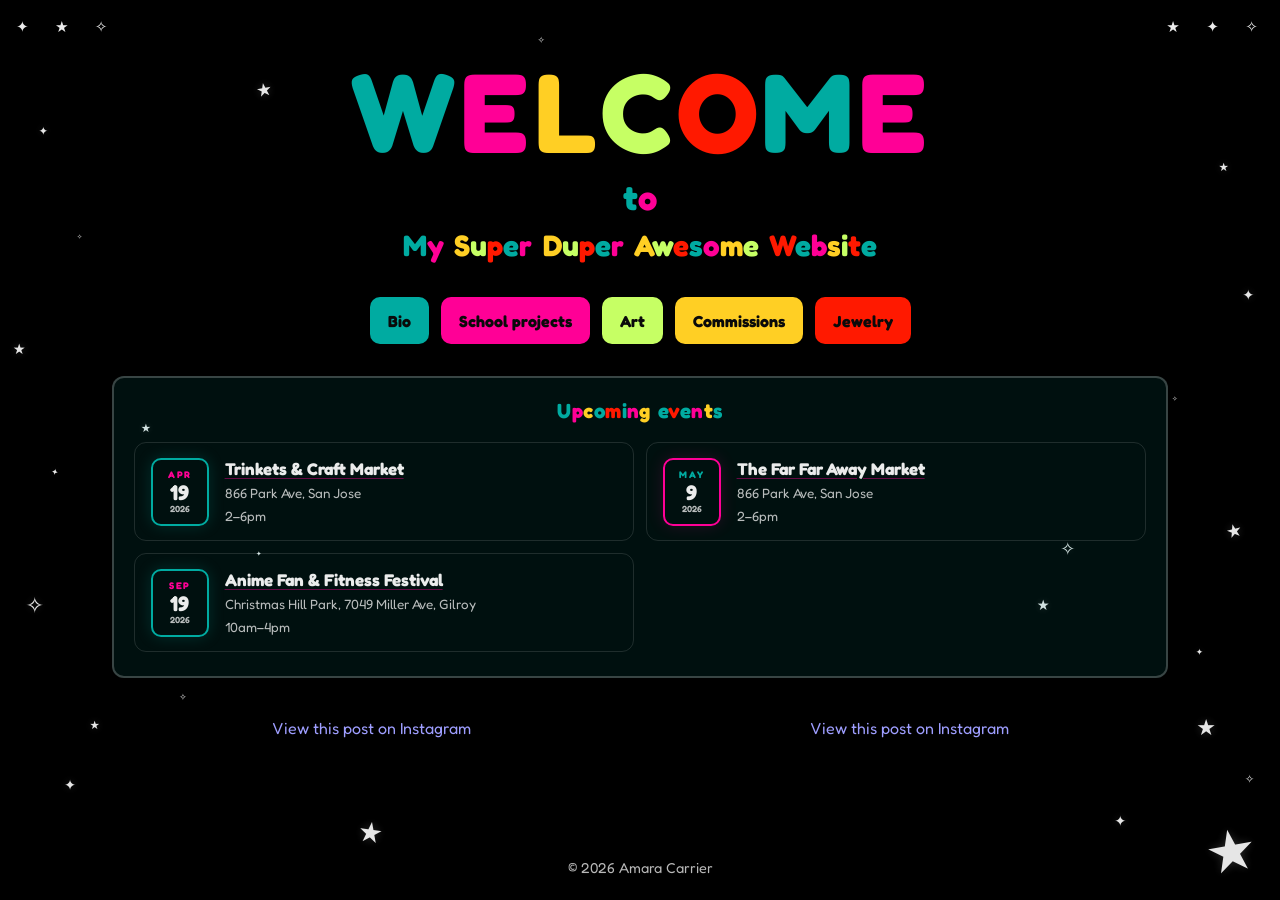
==== index.html @ a266fac0 "beanie" ====
<!doctype html>
<html lang="en">
<head>
  <meta charset="UTF-8" />
  <meta name="viewport" content="width=device-width, initial-scale=1.0" />
  <title>Super Duper Awesome Website</title>
  <link rel="preconnect" href="https://fonts.googleapis.com" />
  <link rel="preconnect" href="https://fonts.gstatic.com" crossorigin />
  <link href="https://fonts.googleapis.com/css2?family=Fredoka:wght@300..700&display=swap" rel="stylesheet" />
  <link rel="stylesheet" href="styles.css" />
</head>
<body class="page-home">
  <div class="stars-sky" aria-hidden="true">
    <span class="star star--sm" style="top: 14%; left: 3%">✦</span>
    <span class="star star--lg" style="top: 9%; left: 20%; transform: rotate(-10deg)">★</span>
    <span class="star star--2xs" style="top: 26%; left: 6%">✧</span>
    <span class="star star--md" style="top: 38%; left: 1%">★</span>
    <span class="star star--xs" style="top: 52%; left: 4%; transform: rotate(15deg)">✦</span>
    <span class="star star--xl" style="top: 66%; left: 2%">✧</span>
    <span class="star star--sm" style="top: 80%; left: 7%">★</span>
    <span class="star star--md" style="bottom: 12%; left: 5%">✦</span>
    <span class="star star--xs" style="bottom: 22%; left: 14%">✧</span>
    <span class="star star--xxl" style="bottom: 6%; left: 28%; transform: rotate(8deg)">★</span>
    <span class="star star--sm" style="top: 18%; right: 4%">★</span>
    <span class="star star--md" style="top: 32%; right: 2%">✦</span>
    <span class="star star--2xs" style="top: 44%; right: 8%">✧</span>
    <span class="star star--lg" style="top: 58%; right: 3%; transform: rotate(-14deg)">★</span>
    <span class="star star--xs" style="top: 72%; right: 6%">✦</span>
    <span class="star star--sm" style="top: 86%; right: 2%">✧</span>
    <span class="star star--xl" style="bottom: 18%; right: 5%">★</span>
    <span class="star star--md" style="bottom: 8%; right: 12%">✦</span>
    <span class="star star--xs" style="top: 4%; left: 42%">✧</span>
    <span class="star star--sm" style="top: 47%; left: 11%">★</span>
    <span class="star star--lg" style="top: 60%; right: 16%">✧</span>
    <span class="star star--2xs" style="bottom: 38%; left: 20%">✦</span>
    <span class="star star--md" style="bottom: 32%; right: 18%">★</span>
  </div>
  <main class="container">
    <div class="hero-block">
      <h1 class="hero-title" aria-label="Welcome to My Super Duper Awesome Website">
        <span class="hero-welcome rainbow-chars">
          <span>W</span><span>e</span><span>l</span><span>c</span><span>o</span><span>m</span><span>e</span>
        </span>
        <span class="hero-to rainbow-chars">
          <span>t</span><span>o</span>
        </span>
        <span class="hero-tagline-rest rainbow-chars">
          <span>M</span><span>y</span><span class="rainbow-chars__gap" aria-hidden="true"> </span><span>S</span><span>u</span><span>p</span><span>e</span><span>r</span><span class="rainbow-chars__gap" aria-hidden="true"> </span><span>D</span><span>u</span><span>p</span><span>e</span><span>r</span><span class="rainbow-chars__gap" aria-hidden="true"> </span><span>A</span><span>w</span><span>e</span><span>s</span><span>o</span><span>m</span><span>e</span><span class="rainbow-chars__gap" aria-hidden="true"> </span><span>W</span><span>e</span><span>b</span><span>s</span><span>i</span><span>t</span><span>e</span>
        </span>
      </h1>
    </div>

    <nav class="btn-row site-nav site-nav--on-events" aria-label="Site sections">
      <a class="btn" href="bio.html">Bio</a>
      <a class="btn" href="school-projects.html">School projects</a>
      <a class="btn" href="art.html">Art</a>
      <a class="btn" href="commissions.html">Commissions</a>
      <a class="btn" href="jewelry.html">Jewelry</a>
    </nav>

    <a
      class="home-cat-link"
      href="look-at-my-cat.html"
      aria-label="Look at my Cat"
      title="Look at my Cat"
    >
      <span class="home-cat-link__star" aria-hidden="true">★</span>
    </a>

    <div class="events-stack">
    <!--
      Events: edit the text inside each <li>, or copy an entire <li class="events-tile__item">…</li>
      block to add a row. Use <time datetime="YYYY-MM-DD"> for the machine-readable date (helps calendars & SEO).
    -->
    <section class="events-tile" aria-labelledby="events-heading">
      <h2 id="events-heading" class="events-tile__heading rainbow-chars" aria-label="Upcoming events">
        <span>U</span><span>p</span><span>c</span><span>o</span><span>m</span><span>i</span><span>n</span><span>g</span><span class="rainbow-chars__gap" aria-hidden="true"> </span><span>e</span><span>v</span><span>e</span><span>n</span><span>t</span><span>s</span>
      </h2>
      <ul class="events-tile__list">
        <li class="events-tile__item">
          <time class="events-tile__when" datetime="2026-04-19">
            <span class="events-tile__month">Apr</span>
            <span class="events-tile__day">19</span>
            <span class="events-tile__year">2026</span>
          </time>
          <div class="events-tile__detail">
            <a
              class="events-tile__event-name events-tile__event-link"
              href="https://www.instagram.com/p/DWj-ktWEsxW/?img_index=1"
              target="_blank"
              rel="noopener noreferrer"
              >Trinkets &amp; Craft Market</a
            >
            <span class="events-tile__meta">866 Park Ave, San Jose</span>
            <span class="events-tile__meta">2–6pm</span>
          </div>
        </li>
        <li class="events-tile__item">
          <time class="events-tile__when" datetime="2026-05-09">
            <span class="events-tile__month">May</span>
            <span class="events-tile__day">9</span>
            <span class="events-tile__year">2026</span>
          </time>
          <div class="events-tile__detail">
            <a
              class="events-tile__event-name events-tile__event-link"
              href="https://www.instagram.com/p/DVeIo_KjKlP/"
              target="_blank"
              rel="noopener noreferrer"
              >The Far Far Away Market</a
            >
            <span class="events-tile__meta">866 Park Ave, San Jose</span>
            <span class="events-tile__meta">2–6pm</span>
          </div>
        </li>
        <li class="events-tile__item">
          <time class="events-tile__when" datetime="2026-09-19">
            <span class="events-tile__month">Sep</span>
            <span class="events-tile__day">19</span>
            <span class="events-tile__year">2026</span>
          </time>
          <div class="events-tile__detail">
            <a
              class="events-tile__event-name events-tile__event-link"
              href="https://www.instagram.com/p/DWPsohwDwjr/?img_index=1"
              target="_blank"
              rel="noopener noreferrer"
              >Anime Fan &amp; Fitness Festival</a
            >
            <span class="events-tile__meta"
              >Christmas Hill Park, 7049 Miller Ave, Gilroy</span
            >
            <span class="events-tile__meta">10am–4pm</span>
          </div>
        </li>
      </ul>
    </section>
    </div>

    <section class="instagram-section" aria-label="Instagram posts">
      <div class="instagram-row">
        <div class="instagram-embed">
          <blockquote
            class="instagram-media"
            data-instgrm-permalink="https://www.instagram.com/p/DRWEivnETKC/?utm_source=ig_embed&amp;utm_campaign=loading"
            data-instgrm-version="14"
            style="
              background: transparent;
              border: 0;
              border-radius: 12px;
              margin: 0 auto;
              max-width: 540px;
              min-width: 260px;
              padding: 0;
              width: 99.375%;
              width: -webkit-calc(100% - 4px);
              width: calc(100% - 4px);
            "
          >
            <a
              href="https://www.instagram.com/p/DRWEivnETKC/?utm_source=ig_embed&amp;utm_campaign=loading"
              target="_blank"
              rel="noopener noreferrer"
              style="
                background: transparent;
                line-height: 0;
                padding: 0;
                text-align: center;
                text-decoration: none;
                width: 100%;
              "
              >View this post on Instagram</a
            >
          </blockquote>
        </div>
        <div class="instagram-embed">
          <blockquote
            class="instagram-media"
            data-instgrm-permalink="https://www.instagram.com/p/DH9IQirxoFz/?utm_source=ig_embed&amp;utm_campaign=loading"
            data-instgrm-version="14"
            style="
              background: transparent;
              border: 0;
              border-radius: 12px;
              margin: 0 auto;
              max-width: 540px;
              min-width: 260px;
              padding: 0;
              width: 99.375%;
              width: -webkit-calc(100% - 4px);
              width: calc(100% - 4px);
            "
          >
            <a
              href="https://www.instagram.com/p/DH9IQirxoFz/?utm_source=ig_embed&amp;utm_campaign=loading"
              target="_blank"
              rel="noopener noreferrer"
              style="
                background: transparent;
                line-height: 0;
                padding: 0;
                text-align: center;
                text-decoration: none;
                width: 100%;
              "
              >View this post on Instagram</a
            >
          </blockquote>
        </div>
      </div>
      <p id="instagram-status" class="instagram-status" role="status" aria-live="polite"></p>
      <div id="instagram-grid" class="instagram-grid"></div>
    </section>
  </main>
  <script async src="https://www.instagram.com/embed.js"></script>
  <script
    src="instagram-feed.js"
    defer
    data-instagram-api="/api/instagram"
    data-instagram-limit="9"
    data-instagram-feed-disabled
  ></script>
  <footer class="site-footer">&copy; 2026 Amara Carrier</footer>
</body>
</html>
---- styles.css ----
/*
  Starri Skai–style palette: black sky, neon lettering, white star accents.
  Link this file + Fredoka font links on every HTML page.
*/
:root {
  color-scheme: dark;
  --bg: #000000;
  --text: rgba(255, 255, 255, 0.92);
  --text-muted: rgba(255, 255, 255, 0.72);
  --star: #ffffff;
  --c-teal: #00aba1;
  --c-lime: #c6ff64;
  --c-pink: #ff0096;
  --c-red: #ff1900;
  --c-yellow: #ffcf24;
  --font-sans: "Fredoka", system-ui, sans-serif;
}

*,
*::before,
*::after {
  box-sizing: border-box;
}

html {
  font-family: var(--font-sans);
}

body {
  margin: 0;
  font-family: inherit;
  background: var(--bg);
  color: var(--text);
  min-height: 100vh;
  position: relative;
}

body.page-home {
  display: flex;
  flex-direction: column;
  align-items: center;
  padding: 1.25rem 1.5rem 1.5rem;
  gap: 1.25rem;
}

body.page-home main.container {
  flex: 1 1 auto;
  display: flex;
  flex-direction: column;
  justify-content: flex-start;
  gap: clamp(1.25rem, 3.5vw, 2rem);
  min-height: 0;
  width: 100%;
  max-width: min(1120px, 100%);
}

body.page-home .hero-block {
  flex: 0 0 auto;
  display: flex;
  flex-direction: column;
  justify-content: center;
  min-height: 0;
}

body.page-inner {
  display: grid;
  place-items: center;
  padding: 1.5rem;
  overflow-x: clip;
}

/* Top-left back link on inner pages (not index) */
.back-nav {
  position: fixed;
  top: max(1rem, env(safe-area-inset-top, 0px));
  left: max(1rem, env(safe-area-inset-left, 0px));
  z-index: 20;
  text-decoration: none;
  font-weight: 700;
  font-size: 0.95rem;
  letter-spacing: 0.02em;
}

.back-nav.btn--ghost {
  padding: 0.5rem 0.82rem;
  border-color: rgba(0, 171, 161, 0.75);
  color: var(--star);
  background: linear-gradient(
    135deg,
    rgba(0, 171, 161, 0.2) 0%,
    rgba(255, 0, 150, 0.16) 55%,
    rgba(255, 207, 36, 0.2) 100%
  );
  box-shadow:
    0 0 0 1px rgba(255, 255, 255, 0.12) inset,
    0 0 22px rgba(0, 171, 161, 0.22);
}

.back-nav.btn--ghost:hover {
  border-color: var(--c-pink);
  color: var(--c-yellow);
  box-shadow:
    0 0 0 1px rgba(255, 255, 255, 0.2) inset,
    0 0 26px rgba(255, 0, 150, 0.24);
}

.back-nav.btn--ghost:focus-visible {
  outline: 2px solid var(--c-yellow);
  outline-offset: 2px;
}

/* Bio: readable width, left-aligned body copy under centered heading */
.bio-about {
  width: 100%;
  max-width: 42rem;
  margin: 0 auto 0.5rem;
  text-align: left;
}

/* Full-bleed banner (breaks out of .bio-about max-width) */
.bio-about__portrait {
  margin: 0 0 1.5rem;
  width: 100vw;
  position: relative;
  left: 50%;
  transform: translateX(-50%);
  text-align: center;
}

.bio-about__portrait img {
  display: block;
  width: 100%;
  height: min(45vh, 520px);
  object-fit: cover;
  object-position: center 25%;
  border: none;
  border-radius: 0;
  box-shadow: none;
}

.bio-about h2 {
  margin: 0 0 1rem;
  font-size: clamp(1.2rem, 2.8vw, 1.45rem);
  font-weight: 700;
  color: var(--c-teal);
  text-align: center;
}

.bio-about p {
  margin-top: 0.85rem;
}

.bio-about p:first-of-type {
  margin-top: 0;
}

/* School projects — base tile; use .project-tile--* for palette tints */
.project-tile {
  width: 100%;
  max-width: 44rem;
  margin: 1.25rem auto 1.5rem;
  padding: 1.25rem 1.15rem 1.4rem;
  border-radius: 12px;
  border: 2px solid rgba(255, 255, 255, 0.22);
  background: rgba(255, 255, 255, 0.04);
  text-align: left;
}

.project-tile--pink {
  background: rgba(255, 0, 150, 0.1);
}

.project-tile--teal {
  background: rgba(0, 171, 161, 0.1);
}

.project-tile--lime {
  background: rgba(198, 255, 100, 0.11);
}

.project-tile--yellow {
  background: rgba(255, 207, 36, 0.12);
}

.project-tile--red {
  background: rgba(255, 25, 0, 0.09);
}

.project-tile__title {
  margin: 0 0 1rem;
  font-size: clamp(1.15rem, 2.8vw, 1.4rem);
  font-weight: 700;
  color: var(--c-pink);
  text-align: center;
}

.project-tile__grid {
  display: grid;
  gap: 1rem;
}

.project-tile__grid--two {
  grid-template-columns: 1fr;
}

@media (min-width: 560px) {
  .project-tile__grid--two {
    grid-template-columns: repeat(2, minmax(0, 1fr));
  }
}

.project-tile__storyboards {
  margin-top: 0.9rem;
  grid-template-columns: 1fr;
}

@media (min-width: 700px) {
  .project-tile__storyboards {
    grid-template-columns: repeat(3, minmax(0, 1fr));
  }
}

/* Same-size frames for side-by-side images (e.g. Dice + Party Glitch) */
.project-tile__grid--matched {
  align-items: stretch;
}

.project-tile__grid--matched .project-tile__figure {
  min-width: 0;
}

.project-tile__grid--matched .project-tile__figure img {
  display: block;
  width: 100%;
  aspect-ratio: 1 / 1;
  height: auto;
  object-fit: cover;
  object-position: center;
}

.project-tile__figure {
  margin: 0;
}

.project-tile__figure img {
  display: block;
  width: 100%;
  height: auto;
  border-radius: 8px;
  vertical-align: middle;
}

.project-tile__figure figcaption {
  margin-top: 0.45rem;
  font-size: 0.88rem;
  color: var(--text-muted);
  text-align: center;
  line-height: 1.35;
}

.project-tile__subtitle {
  margin: 1.25rem 0 0.8rem;
  font-size: clamp(1rem, 2.4vw, 1.2rem);
  font-weight: 700;
  color: var(--c-teal);
  text-align: center;
}

.project-tile__desc {
  margin-top: 0.95rem;
  color: var(--text-muted);
  line-height: 1.6;
}

.project-tile__desc strong {
  color: var(--text);
}

.project-tile__video {
  position: relative;
  width: 100%;
  aspect-ratio: 16 / 9;
  margin: 0 0 1rem;
  border-radius: 8px;
  overflow: hidden;
  background: rgba(0, 0, 0, 0.35);
}

.project-tile__video iframe {
  display: block;
  width: 100%;
  height: 100%;
  border: 0;
}

.project-tile__video video {
  display: block;
  width: 100%;
  height: 100%;
  object-fit: cover;
  border: 0;
}

.project-tile__codepen {
  width: 100%;
  margin: 0 0 0.65rem;
  border-radius: 8px;
  overflow: hidden;
  background: rgba(0, 0, 0, 0.35);
}

.project-tile__codepen iframe {
  display: block;
  width: 100%;
  height: min(70vh, 520px);
  min-height: 400px;
  border: 0;
}

.project-tile__external {
  margin: 0 0 1rem;
  font-size: 0.88rem;
  text-align: center;
  word-break: break-all;
}

.project-tile__external a {
  color: var(--c-teal);
  text-decoration: underline;
  text-underline-offset: 0.15em;
}

.project-tile__external a:hover {
  color: var(--c-pink);
}

.commissions-gallery {
  width: 100%;
  max-width: 44rem;
  margin: 1rem auto 1.5rem;
}

.commissions-image-tile {
  margin: 0 0 1rem;
}

.commissions-gallery .project-tile__figure {
  margin: 0;
}

.commissions-gallery .project-tile__figure img {
  display: block;
  width: 100%;
  height: auto;
  object-fit: contain;
  object-position: center;
}

.commissions-gallery .project-tile__figure > a {
  display: block;
}

@media (min-width: 900px) {
  .commissions-gallery .project-tile__figure img {
    max-height: 78vh;
    margin-inline: auto;
    width: auto;
    max-width: 100%;
  }
}

.commissions-image-tile:last-of-type {
  margin-bottom: 0;
}

.art-gallery {
  width: 100%;
  max-width: min(1240px, 100%);
  margin: 1rem auto 1.5rem;
}

.art-gallery .project-tile__title {
  margin-bottom: 1rem;
}

.art-gallery__grid {
  column-count: 1;
  column-gap: 0.9rem;
}

@media (min-width: 760px) {
  .art-gallery__grid {
    column-count: 2;
  }
}

@media (min-width: 1120px) {
  .art-gallery__grid {
    column-count: 3;
  }
}

.art-gallery__item {
  break-inside: avoid;
  margin: 0 0 0.9rem;
}

.art-gallery__item img {
  display: block;
  width: 100%;
  height: auto;
  object-fit: contain;
  border-radius: 8px;
}

.art-gallery__item > a {
  display: block;
}

.page-image-viewer .container.image-viewer {
  width: 100%;
  max-width: min(1400px, 100%);
  padding-top: 4.25rem;
}

.image-viewer {
  display: flex;
  flex-direction: column;
  align-items: center;
  gap: 0.75rem;
}

.image-viewer #viewer-image {
  display: block;
  max-width: 100%;
  max-height: min(85vh, 1200px);
  width: auto;
  height: auto;
  object-fit: contain;
  border-radius: 8px;
}

.image-viewer__helper {
  margin: 0;
  font-size: 0.86rem;
  color: var(--text-muted);
}

.image-viewer__helper a {
  color: var(--c-teal);
}

/* Home: section nav (equal vertical gap from hero + events via main.container gap) */
.site-nav.btn-row {
  justify-content: center;
  width: 100%;
  max-width: min(1120px, 100%);
  margin-top: 0;
  margin-bottom: 0;
  flex-shrink: 0;
  z-index: 1;
}

.events-stack {
  position: relative;
  width: 100%;
  margin-top: 0;
  display: flex;
  flex-direction: column;
  align-items: stretch;
}

.site-nav.site-nav--on-events {
  position: relative;
  z-index: 1;
  align-self: center;
  width: 100%;
  max-width: 100%;
  margin-bottom: 0;
  flex-wrap: wrap;
}

body.page-home .instagram-section {
  margin-top: 0;
}

.events-stack .events-tile {
  margin-top: 0;
  position: relative;
  z-index: 1;
  padding-top: 1.35rem;
}

body::before,
body::after {
  position: fixed;
  top: 1rem;
  color: var(--star);
  font-size: clamp(0.75rem, 2vw, 0.95rem);
  letter-spacing: 0.4em;
  line-height: 1.5;
  opacity: 0.92;
  pointer-events: none;
  z-index: 0;
  white-space: pre;
}

body::before {
  content: "✦  ★  ✧";
  left: 1rem;
  text-align: left;
}

body::after {
  content: "★  ✦  ✧";
  right: 1rem;
  text-align: right;
}

/* Extra white stars (✦ ★ ✧) — same glyphs as corners, varied sizes / placement */
.stars-sky {
  position: fixed;
  inset: 0;
  pointer-events: none;
  z-index: 0;
  overflow: hidden;
}

.stars-sky .star {
  position: absolute;
  color: var(--star);
  line-height: 1;
  user-select: none;
  font-family: var(--font-sans);
  letter-spacing: 0;
  opacity: 0.9;
  text-shadow: 0 0 10px rgba(255, 255, 255, 0.2);
}

.star--2xs {
  font-size: 0.42rem;
  opacity: 0.7;
}
.star--xs {
  font-size: 0.55rem;
  opacity: 0.78;
}
.star--sm {
  font-size: 0.72rem;
  opacity: 0.85;
}
.star--md {
  font-size: 0.9rem;
  opacity: 0.9;
}
.star--lg {
  font-size: 1.12rem;
  opacity: 0.92;
}
.star--xl {
  font-size: 1.38rem;
  opacity: 0.88;
}
.star--xxl {
  font-size: 1.75rem;
  opacity: 0.82;
}

@keyframes star-twinkle {
  0%,
  100% {
    filter: brightness(1.08);
    opacity: 1;
  }
  35% {
    filter: brightness(0.22);
    opacity: 0.35;
  }
  52% {
    filter: brightness(1.45);
    opacity: 1;
  }
  68% {
    filter: brightness(0.5);
    opacity: 0.55;
  }
}

/* About half the field twinkles; durations/delays desync the pattern */
.stars-sky .star:nth-child(2n) {
  animation: star-twinkle 2.65s ease-in-out infinite;
}

.stars-sky .star:nth-child(4n) {
  animation-duration: 3.45s;
  animation-delay: -1.1s;
}

.stars-sky .star:nth-child(6n + 2) {
  animation-duration: 2.05s;
  animation-delay: -0.55s;
}

.stars-sky .star:nth-child(10n + 6) {
  animation-duration: 3.85s;
  animation-delay: -1.75s;
}

@media (prefers-reduced-motion: reduce) {
  .stars-sky .star {
    animation: none !important;
  }

  .events-tile__item:hover {
    transform: none;
  }
}

button,
input,
textarea,
select {
  font-family: inherit;
}

.container {
  position: relative;
  z-index: 1;
  width: min(800px, 100%);
  padding: 2rem;
  text-align: center;
}

/* Per-letter neon cycle (gaps use .rainbow-chars__gap and are skipped so each word starts on teal) */
.rainbow-chars {
  margin-top: 0;
  font-size: clamp(1.6rem, 3vw, 2.4rem);
  font-weight: 700;
  line-height: 1.2;
}

.rainbow-chars > span:nth-child(5n + 1 of :not(.rainbow-chars__gap)) {
  color: var(--c-teal);
}
.rainbow-chars > span:nth-child(5n + 2 of :not(.rainbow-chars__gap)) {
  color: var(--c-pink);
}
.rainbow-chars > span:nth-child(5n + 3 of :not(.rainbow-chars__gap)) {
  color: var(--c-yellow);
}
.rainbow-chars > span:nth-child(5n + 4 of :not(.rainbow-chars__gap)) {
  color: var(--c-lime);
}
.rainbow-chars > span:nth-child(5n + 5 of :not(.rainbow-chars__gap)) {
  color: var(--c-red);
}

.rainbow-chars span.rainbow-chars__gap {
  color: transparent;
  display: inline-block;
  width: 0.35em;
}

/* Home hero: large “Welcome”, tagline underneath */
.hero-title {
  margin: 0;
}

.hero-title .hero-welcome {
  display: block;
  font-size: clamp(3.25rem, 14vw, 7rem);
  line-height: 1.05;
  letter-spacing: 0.04em;
  text-transform: uppercase;
}

.hero-title .hero-to {
  display: block;
  margin-top: 0.35rem;
  font-size: clamp(1.35rem, 3.8vw, 2.15rem);
  line-height: 1.3;
}

.hero-title .hero-tagline-rest {
  display: block;
  margin-top: 0.35rem;
  font-size: clamp(1.05rem, 2.75vw, 1.85rem);
  line-height: 1.35;
}

p {
  line-height: 1.65;
  margin: 0.75rem 0 0;
  color: var(--text-muted);
}

.btn {
  margin-top: 1.25rem;
  display: inline-block;
  text-decoration: none;
  color: #0a0a0a;
  padding: 0.7rem 1rem;
  border-radius: 10px;
  font-weight: 700;
  border: 2px solid transparent;
  transition: transform 0.12s ease, box-shadow 0.12s ease, filter 0.12s ease;
}

.btn:focus-visible {
  outline: 2px solid var(--c-yellow);
  outline-offset: 3px;
}

.btn:hover {
  transform: translateY(-1px);
  filter: brightness(1.06);
  box-shadow: 0 6px 20px rgba(0, 0, 0, 0.35);
}

.btn-row .btn:nth-child(1) {
  background: var(--c-teal);
}
.btn-row .btn:nth-child(2) {
  background: var(--c-pink);
}
.btn-row .btn:nth-child(3) {
  background: var(--c-lime);
}
.btn-row .btn:nth-child(4) {
  background: var(--c-yellow);
}
.btn-row .btn:nth-child(5) {
  background: var(--c-red);
}

.btn--ghost {
  background: transparent;
  color: var(--star);
  border-color: rgba(255, 255, 255, 0.55);
}

.btn--ghost:hover {
  border-color: var(--c-yellow);
  color: var(--c-yellow);
  box-shadow: 0 0 24px rgba(255, 207, 36, 0.2);
}

.btn-row {
  display: flex;
  flex-wrap: wrap;
  gap: 0.75rem;
  margin-top: 1.25rem;
}

.btn-row .btn {
  margin-top: 0;
}

footer {
  margin-top: 1.5rem;
  font-size: 0.9rem;
  color: var(--text-muted);
}

.site-footer {
  flex-shrink: 0;
  margin-top: auto;
  width: 100%;
  max-width: min(800px, 100%);
  padding-top: 1rem;
  text-align: center;
  font-size: 0.9rem;
  color: var(--text-muted);
  z-index: 1;
}

body.page-home .site-footer {
  max-width: min(1120px, 100%);
}

/* Instagram tiles (feed from /api/instagram when deployed) */
.instagram-section {
  flex-shrink: 0;
  width: 100%;
  margin-top: 1.75rem;
  padding-top: 0.5rem;
}

/* Instagram embeds: column on small screens, two columns on wide screens */
.instagram-row {
  display: grid;
  grid-template-columns: 1fr;
  gap: 1.25rem;
  width: 100%;
  margin-bottom: 0.75rem;
  align-items: start;
  justify-items: center;
}

@media (min-width: 880px) {
  .instagram-row {
    grid-template-columns: repeat(2, minmax(0, 1fr));
    justify-items: stretch;
  }
}

.instagram-embed {
  display: flex;
  justify-content: center;
  width: 100%;
  max-width: 540px;
}

/* No white card behind embed placeholders (Instagram script may set inline bg) */
.instagram-embed blockquote.instagram-media,
.instagram-embed blockquote.instagram-media > a {
  background: transparent !important;
}

.instagram-embed iframe,
.instagram-embed iframe.instagram-media {
  background: transparent !important;
}

@media (min-width: 880px) {
  .instagram-embed {
    max-width: none;
  }
}

.instagram-status {
  margin: 0 0 0.75rem;
  font-size: 0.9rem;
  color: var(--text-muted);
  min-height: 1.35em;
}

.instagram-status:empty {
  display: none;
}

.instagram-grid {
  display: grid;
  grid-template-columns: repeat(auto-fill, minmax(140px, 1fr));
  gap: 0.65rem;
  width: 100%;
}

/* Events tile — subtle --c-teal wash; border + neon accents; text uses --text on dark bg */
.events-tile {
  flex-shrink: 0;
  width: 100%;
  max-width: 100%;
  margin: 2rem auto 0;
  padding: 1.35rem 1.25rem 1.5rem;
  border-radius: 12px;
  border: 2px solid rgba(255, 255, 255, 0.22);
  background: rgba(0, 171, 161, 0.09);
  box-shadow: none;
  text-align: left;
}

.events-tile__heading.rainbow-chars {
  margin: 0 0 1.15rem;
  font-size: clamp(1.05rem, 2.5vw, 1.28rem);
  font-weight: 700;
  letter-spacing: 0.02em;
  text-align: center;
  line-height: 1.2;
}

/* Lime is low-contrast on white; use cyan for that cycle step (still in palette) */
.events-tile__heading.rainbow-chars > span:nth-child(5n + 4 of :not(.rainbow-chars__gap)) {
  color: var(--c-teal);
}

.events-tile__list {
  margin: 0;
  padding: 0;
  list-style: none;
  display: grid;
  grid-template-columns: 1fr;
  gap: 0.75rem;
}

@media (min-width: 700px) {
  .events-tile__list {
    grid-template-columns: repeat(2, minmax(0, 1fr));
  }
}

.events-tile__item {
  display: flex;
  align-items: stretch;
  gap: 1rem;
  padding: 0.9rem 1rem;
  border-radius: 12px;
  border: 1px solid rgba(255, 255, 255, 0.12);
  background: transparent;
  transition: border-color 0.15s ease, box-shadow 0.15s ease, transform 0.12s ease;
}

.events-tile__item:hover {
  border-color: rgba(255, 0, 150, 0.45);
  box-shadow: 0 4px 18px rgba(255, 0, 150, 0.12);
  transform: translateY(-1px);
}

.events-tile__when {
  flex-shrink: 0;
  display: flex;
  flex-direction: column;
  align-items: center;
  justify-content: center;
  min-width: 3.6rem;
  padding: 0.4rem 0.5rem;
  border-radius: 10px;
  line-height: 1.1;
  background: transparent;
}

.events-tile__item:nth-child(odd) .events-tile__when {
  border: 2px solid var(--c-teal);
  box-shadow: 0 0 16px rgba(0, 171, 161, 0.2);
}

.events-tile__item:nth-child(even) .events-tile__when {
  border: 2px solid var(--c-pink);
  box-shadow: 0 0 16px rgba(255, 0, 150, 0.15);
}

.events-tile__month {
  font-size: 0.6rem;
  font-weight: 700;
  text-transform: uppercase;
  letter-spacing: 0.14em;
  color: var(--c-pink);
}

.events-tile__item:nth-child(even) .events-tile__month {
  color: var(--c-teal);
}

.events-tile__day {
  font-size: 1.32rem;
  font-weight: 700;
  color: var(--text);
}

.events-tile__year {
  font-size: 0.56rem;
  font-weight: 600;
  color: var(--text-muted);
}

.events-tile__detail {
  display: flex;
  flex-direction: column;
  justify-content: center;
  gap: 0.3rem;
  min-width: 0;
}

.events-tile__event-name {
  font-size: clamp(0.95rem, 2.2vw, 1.06rem);
  font-weight: 700;
  color: var(--text);
}

a.events-tile__event-link {
  color: var(--text);
  text-decoration: underline;
  text-decoration-color: rgba(255, 0, 150, 0.4);
  text-underline-offset: 0.18em;
  transition: color 0.15s ease, text-decoration-color 0.15s ease;
}

a.events-tile__event-link:hover {
  color: var(--c-pink);
  text-decoration-color: var(--c-pink);
}

a.events-tile__event-link:focus-visible {
  outline: 2px solid var(--c-teal);
  outline-offset: 3px;
  border-radius: 4px;
}

.events-tile__meta {
  font-size: 0.84rem;
  color: var(--text-muted);
  line-height: 1.4;
}

.instagram-tile {
  position: relative;
  aspect-ratio: 1;
  border-radius: 12px;
  overflow: hidden;
  background: transparent;
  border: 1px solid rgba(255, 255, 255, 0.12);
  box-shadow: none;
  transition: transform 0.15s ease, border-color 0.15s ease, box-shadow 0.15s ease;
}

.instagram-tile:hover,
.instagram-tile:focus-within {
  transform: translateY(-2px);
  border-color: var(--c-pink);
  box-shadow: 0 0 20px rgba(255, 0, 150, 0.18);
}

.instagram-tile:focus-visible {
  outline: 2px solid var(--c-yellow);
  outline-offset: 2px;
}

.instagram-tile img {
  width: 100%;
  height: 100%;
  object-fit: cover;
  display: block;
  vertical-align: middle;
}

.instagram-tile__link {
  display: block;
  width: 100%;
  height: 100%;
  text-decoration: none;
  color: inherit;
}

.instagram-tile__badge {
  position: absolute;
  bottom: 0.35rem;
  right: 0.35rem;
  font-size: 0.65rem;
  font-weight: 700;
  text-transform: uppercase;
  letter-spacing: 0.06em;
  padding: 0.2rem 0.4rem;
  border-radius: 6px;
  background: rgba(0, 0, 0, 0.65);
  color: var(--c-yellow);
}

/* Home: large sky-style star → look-at-my-cat.html (matches .stars-sky .star) */
.home-cat-link {
  position: fixed;
  bottom: max(1rem, env(safe-area-inset-bottom, 0px));
  right: max(1rem, env(safe-area-inset-right, 0px));
  z-index: 18;
  display: block;
  padding: 0.25rem 0.45rem;
  line-height: 1;
  text-decoration: none;
  border-radius: 14px;
  pointer-events: auto;
  transition:
    transform 0.2s ease,
    filter 0.2s ease;
}

.home-cat-link__star {
  display: block;
  font-family: var(--font-sans);
  color: var(--star);
  line-height: 1;
  user-select: none;
  letter-spacing: 0;
  opacity: 0.9;
  text-shadow: 0 0 10px rgba(255, 255, 255, 0.2);
  font-size: clamp(2.35rem, 8vw, 3.6rem);
  transform: rotate(-10deg);
  animation: star-twinkle 3.1s ease-in-out infinite;
  animation-delay: -0.85s;
}

.home-cat-link:hover .home-cat-link__star,
.home-cat-link:focus-visible .home-cat-link__star {
  filter: brightness(1.35);
  text-shadow:
    0 0 10px rgba(255, 255, 255, 0.35),
    0 0 22px rgba(255, 255, 255, 0.25);
}

.home-cat-link:hover {
  transform: scale(1.06);
}

.home-cat-link:focus-visible {
  outline: 2px solid var(--c-yellow);
  outline-offset: 3px;
}

@media (prefers-reduced-motion: reduce) {
  .home-cat-link__star {
    animation: none;
  }

  .home-cat-link:hover {
    transform: none;
  }
}

/* Look at my Cat page */
.cat-page {
  width: 100%;
  max-width: 36rem;
  margin: 0 auto 1rem;
  text-align: center;
}

.cat-page__intro {
  text-align: left;
  margin-bottom: 1.25rem;
}

.cat-gallery {
  width: 100%;
  max-width: min(1120px, 100%);
  margin: 0 auto 1rem;
}

.cat-gallery__hero {
  margin: 0 0 1.1rem;
}

.cat-gallery__hero > a {
  display: block;
}

.cat-gallery__hero-img {
  display: block;
  width: 100%;
  max-width: 100%;
  height: auto;
  object-fit: contain;
  border-radius: 8px;
}
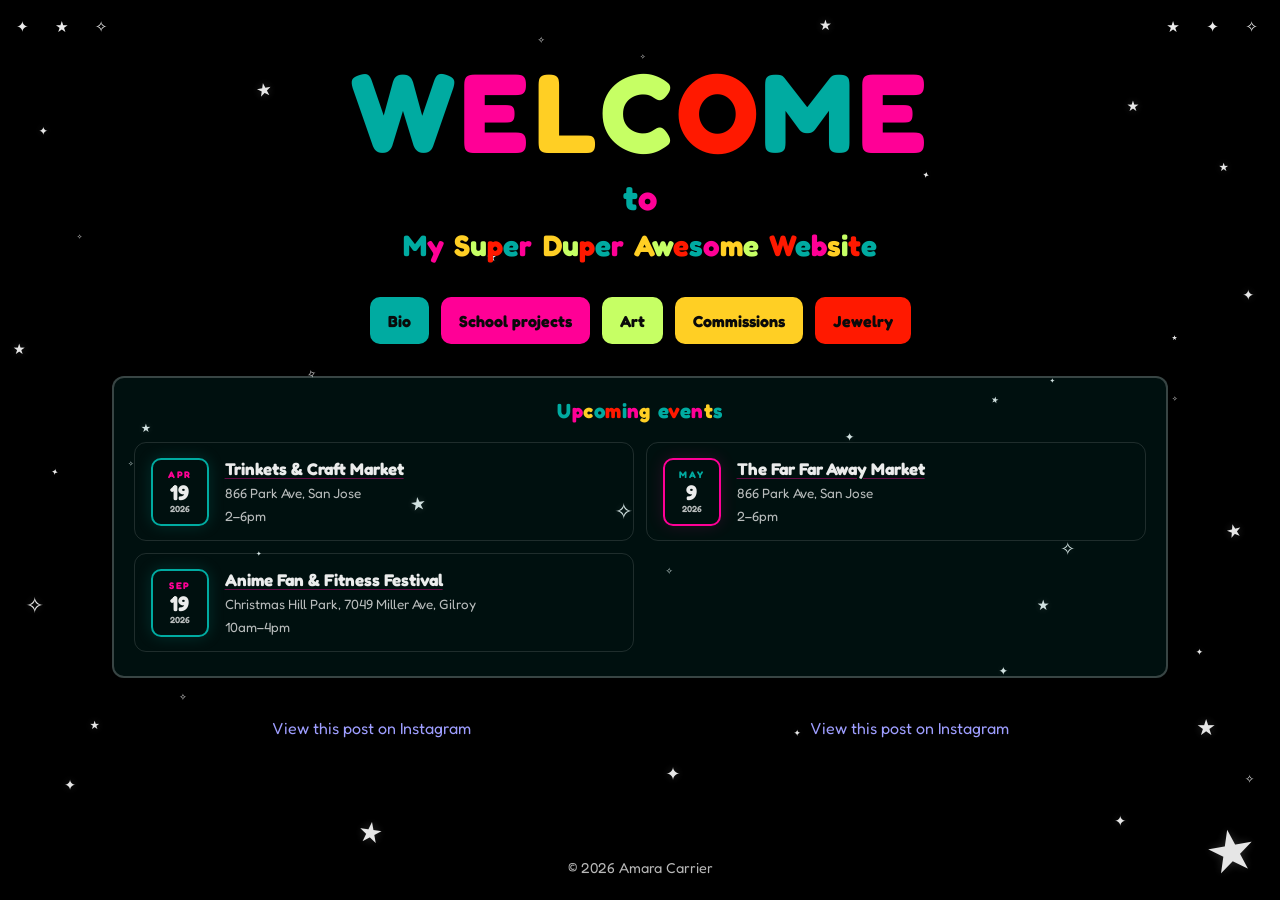
==== commit 335fc34b: "stars" ====
--- a/index.html
+++ b/index.html
@@ -34,6 +34,24 @@
     <span class="star star--lg" style="top: 60%; right: 16%">✧</span>
     <span class="star star--2xs" style="bottom: 38%; left: 20%">✦</span>
     <span class="star star--md" style="bottom: 32%; right: 18%">★</span>
+    <span class="star star--2xs" style="top: 6%; left: 50%">✧</span>
+    <span class="star star--xs" style="top: 19%; left: 72%; transform: rotate(18deg)">✦</span>
+    <span class="star star--sm" style="top: 28%; left: 38%">★</span>
+    <span class="star star--md" style="top: 35%; left: 58%">✧</span>
+    <span class="star star--2xs" style="top: 42%; left: 82%">✦</span>
+    <span class="star star--lg" style="top: 55%; left: 32%; transform: rotate(-8deg)">★</span>
+    <span class="star star--xs" style="top: 63%; left: 52%">✧</span>
+    <span class="star star--sm" style="top: 74%; left: 78%">✦</span>
+    <span class="star star--md" style="top: 11%; left: 88%">★</span>
+    <span class="star star--2xs" style="bottom: 48%; left: 10%">✧</span>
+    <span class="star star--xs" style="bottom: 55%; right: 22%; transform: rotate(12deg)">★</span>
+    <span class="star star--sm" style="top: 48%; left: 66%">✦</span>
+    <span class="star star--xl" style="bottom: 42%; left: 48%">✧</span>
+    <span class="star star--md" style="top: 2%; right: 35%">★</span>
+    <span class="star star--xs" style="bottom: 18%; left: 62%">✦</span>
+    <span class="star star--sm" style="top: 41%; left: 24%; transform: rotate(-20deg)">✧</span>
+    <span class="star star--2xs" style="bottom: 62%; right: 8%">★</span>
+    <span class="star star--lg" style="top: 85%; left: 52%">✦</span>
   </div>
   <main class="container">
     <div class="hero-block">
--- a/styles.css
+++ b/styles.css
@@ -16,6 +16,29 @@
   --font-sans: "Fredoka", system-ui, sans-serif;
 }
 
+/* Site-wide custom cursor: cat paw with safe fallback. */
+html,
+body {
+  cursor:
+    url("data:image/svg+xml,%3Csvg xmlns='http://www.w3.org/2000/svg' width='32' height='32' viewBox='0 0 32 32'%3E%3Ccircle cx='16' cy='20' r='7' fill='%23ffb6d9'/%3E%3Ccircle cx='10' cy='11' r='3.1' fill='%23ffb6d9'/%3E%3Ccircle cx='16' cy='8' r='3' fill='%23ffb6d9'/%3E%3Ccircle cx='22' cy='11' r='3.1' fill='%23ffb6d9'/%3E%3C/svg%3E")
+      8 7,
+    auto;
+}
+
+a,
+button,
+input[type="button"],
+input[type="submit"],
+label[for],
+select,
+summary,
+[role="button"] {
+  cursor:
+    url("data:image/svg+xml,%3Csvg xmlns='http://www.w3.org/2000/svg' width='32' height='32' viewBox='0 0 32 32'%3E%3Ccircle cx='16' cy='20' r='7' fill='%23ffd166'/%3E%3Ccircle cx='10' cy='11' r='3.1' fill='%23ffd166'/%3E%3Ccircle cx='16' cy='8' r='3' fill='%23ffd166'/%3E%3Ccircle cx='22' cy='11' r='3.1' fill='%23ffd166'/%3E%3C/svg%3E")
+      8 7,
+    pointer;
+}
+
 *,
 *::before,
 *::after {
@@ -301,6 +324,34 @@
   border: 0;
 }
 
+.project-tile__sketch-cta {
+  margin: 0 0 0.85rem;
+  text-align: center;
+}
+
+.project-tile__sketch-cta-link {
+  display: inline-block;
+  padding: 0.55rem 1rem;
+  border-radius: 10px;
+  font-weight: 700;
+  font-size: 0.95rem;
+  text-decoration: none;
+  color: #0a0a0a;
+  background: var(--c-teal);
+  border: 2px solid rgba(0, 0, 0, 0.12);
+  box-shadow: 0 2px 12px rgba(0, 0, 0, 0.2);
+}
+
+.project-tile__sketch-cta-link:hover {
+  filter: brightness(1.08);
+  color: #0a0a0a;
+}
+
+.project-tile__sketch-cta-link:focus-visible {
+  outline: 2px solid var(--c-pink);
+  outline-offset: 3px;
+}
+
 .project-tile__codepen {
   width: 100%;
   margin: 0 0 0.65rem;
@@ -315,6 +366,13 @@
   height: min(70vh, 520px);
   min-height: 400px;
   border: 0;
+}
+
+@media (max-width: 560px) {
+  .project-tile__codepen iframe {
+    min-height: 260px;
+    height: min(55vh, 420px);
+  }
 }
 
 .project-tile__external {
@@ -430,6 +488,23 @@
   gap: 0.75rem;
 }
 
+.image-viewer__stage {
+  width: 100%;
+  max-width: 100%;
+  max-height: min(85vh, 1200px);
+  overflow: auto;
+  border-radius: 8px;
+  cursor: zoom-in;
+}
+
+.image-viewer__stage.is-zoomed {
+  cursor: zoom-out;
+}
+
+.image-viewer__stage.is-zoomed.is-panning {
+  cursor: grabbing;
+}
+
 .image-viewer #viewer-image {
   display: block;
   max-width: 100%;
@@ -438,16 +513,12 @@
   height: auto;
   object-fit: contain;
   border-radius: 8px;
-}
-
-.image-viewer__helper {
-  margin: 0;
-  font-size: 0.86rem;
-  color: var(--text-muted);
-}
-
-.image-viewer__helper a {
-  color: var(--c-teal);
+  transform-origin: center center;
+  transition: transform 0.2s ease;
+  will-change: transform;
+  cursor: inherit;
+  margin-inline: auto;
+  user-select: none;
 }
 
 /* Home: section nav (equal vertical gap from hero + events via main.container gap) */
@@ -611,6 +682,10 @@
     animation: none !important;
   }
 
+  .hero-welcome.rainbow-chars > span:not(.rainbow-chars__gap) {
+    animation: none !important;
+  }
+
   .events-tile__item:hover {
     transform: none;
   }
@@ -672,6 +747,44 @@
   line-height: 1.05;
   letter-spacing: 0.04em;
   text-transform: uppercase;
+}
+
+/* “WELCOME”: smooth wave — same ease loop on each letter, staggered delay for left-to-right flow */
+@keyframes hero-welcome-letter-wave {
+  0%,
+  100% {
+    transform: translateY(0);
+  }
+  50% {
+    transform: translateY(-0.2em);
+  }
+}
+
+.hero-welcome.rainbow-chars > span:not(.rainbow-chars__gap) {
+  display: inline-block;
+  animation: hero-welcome-letter-wave 1.5s ease-in-out infinite;
+}
+
+.hero-welcome.rainbow-chars > span:nth-child(1):not(.rainbow-chars__gap) {
+  animation-delay: 0s;
+}
+.hero-welcome.rainbow-chars > span:nth-child(2):not(.rainbow-chars__gap) {
+  animation-delay: 0.12s;
+}
+.hero-welcome.rainbow-chars > span:nth-child(3):not(.rainbow-chars__gap) {
+  animation-delay: 0.24s;
+}
+.hero-welcome.rainbow-chars > span:nth-child(4):not(.rainbow-chars__gap) {
+  animation-delay: 0.36s;
+}
+.hero-welcome.rainbow-chars > span:nth-child(5):not(.rainbow-chars__gap) {
+  animation-delay: 0.48s;
+}
+.hero-welcome.rainbow-chars > span:nth-child(6):not(.rainbow-chars__gap) {
+  animation-delay: 0.6s;
+}
+.hero-welcome.rainbow-chars > span:nth-child(7):not(.rainbow-chars__gap) {
+  animation-delay: 0.72s;
 }
 
 .hero-title .hero-to {
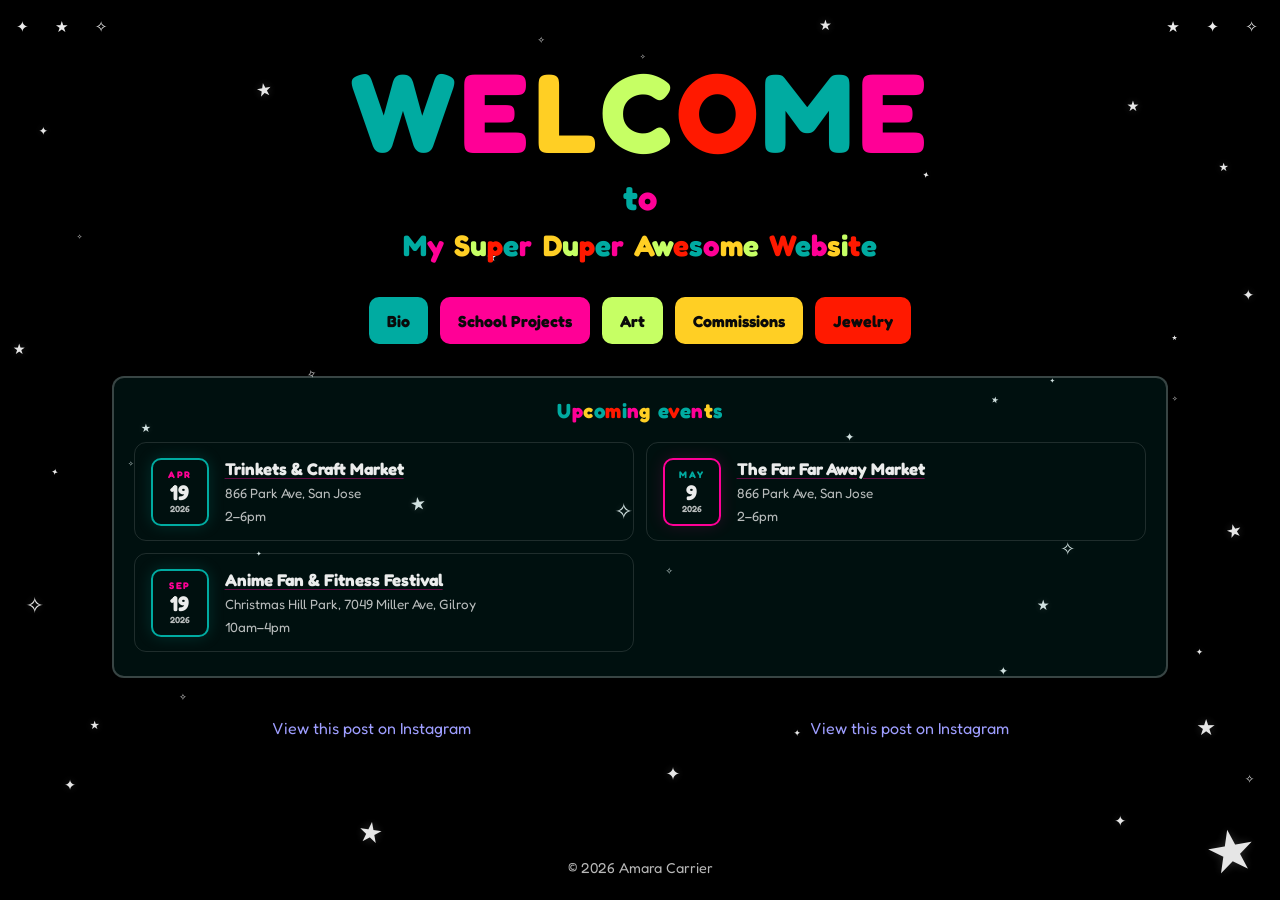
==== commit 4f847997: "p" ====
--- a/index.html
+++ b/index.html
@@ -70,7 +70,7 @@
 
     <nav class="btn-row site-nav site-nav--on-events" aria-label="Site sections">
       <a class="btn" href="bio.html">Bio</a>
-      <a class="btn" href="school-projects.html">School projects</a>
+      <a class="btn" href="school-projects.html">School Projects</a>
       <a class="btn" href="art.html">Art</a>
       <a class="btn" href="commissions.html">Commissions</a>
       <a class="btn" href="jewelry.html">Jewelry</a>
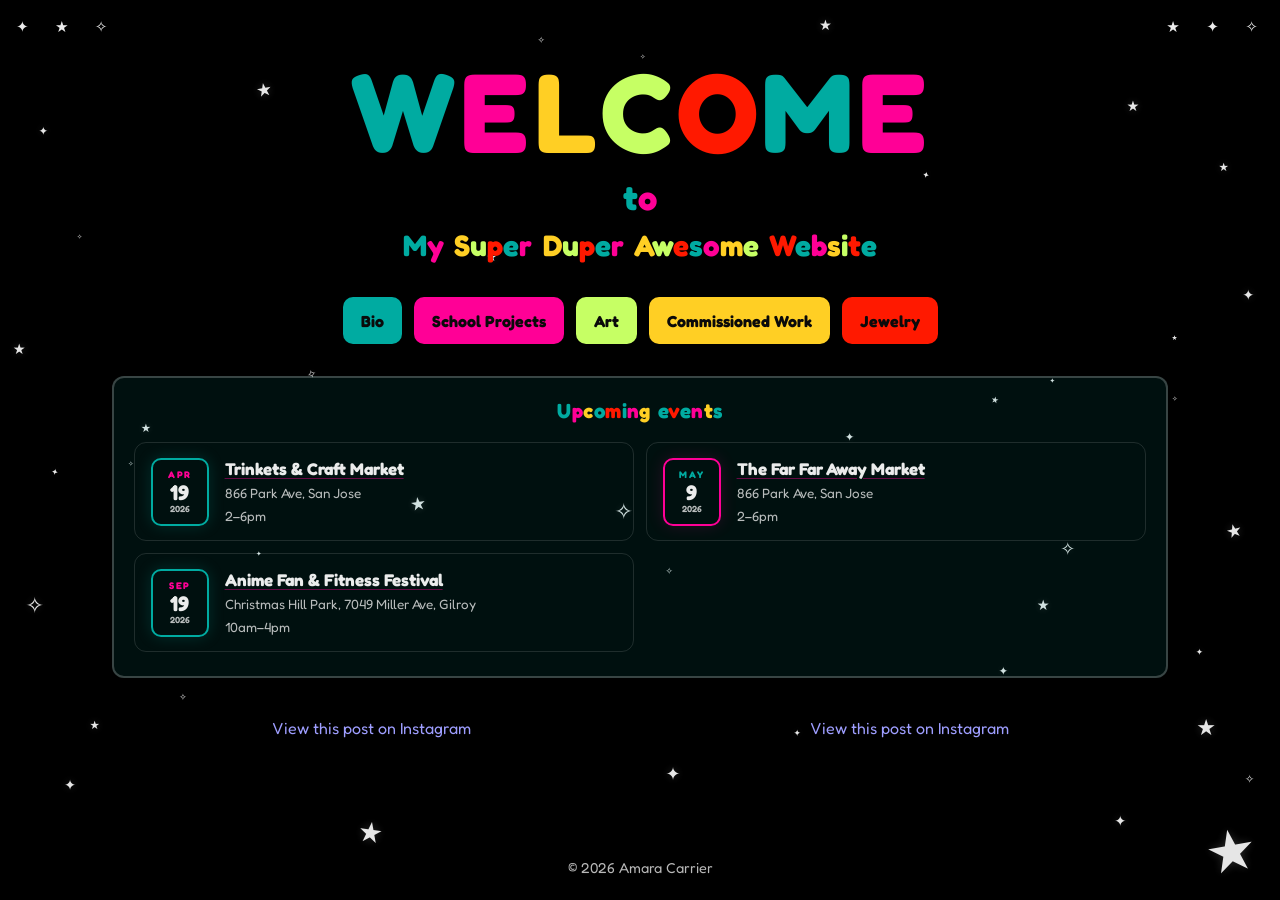
==== commit 4f66ca41: "art" ====
--- a/index.html
+++ b/index.html
@@ -72,7 +72,7 @@
       <a class="btn" href="bio.html">Bio</a>
       <a class="btn" href="school-projects.html">School Projects</a>
       <a class="btn" href="art.html">Art</a>
-      <a class="btn" href="commissions.html">Commissions</a>
+      <a class="btn" href="commissions.html">Commissioned Work</a>
       <a class="btn" href="jewelry.html">Jewelry</a>
     </nav>
 
--- a/styles.css
+++ b/styles.css
@@ -498,7 +498,7 @@
 }
 
 .image-viewer__stage.is-zoomed {
-  cursor: zoom-out;
+  cursor: grab;
 }
 
 .image-viewer__stage.is-zoomed.is-panning {
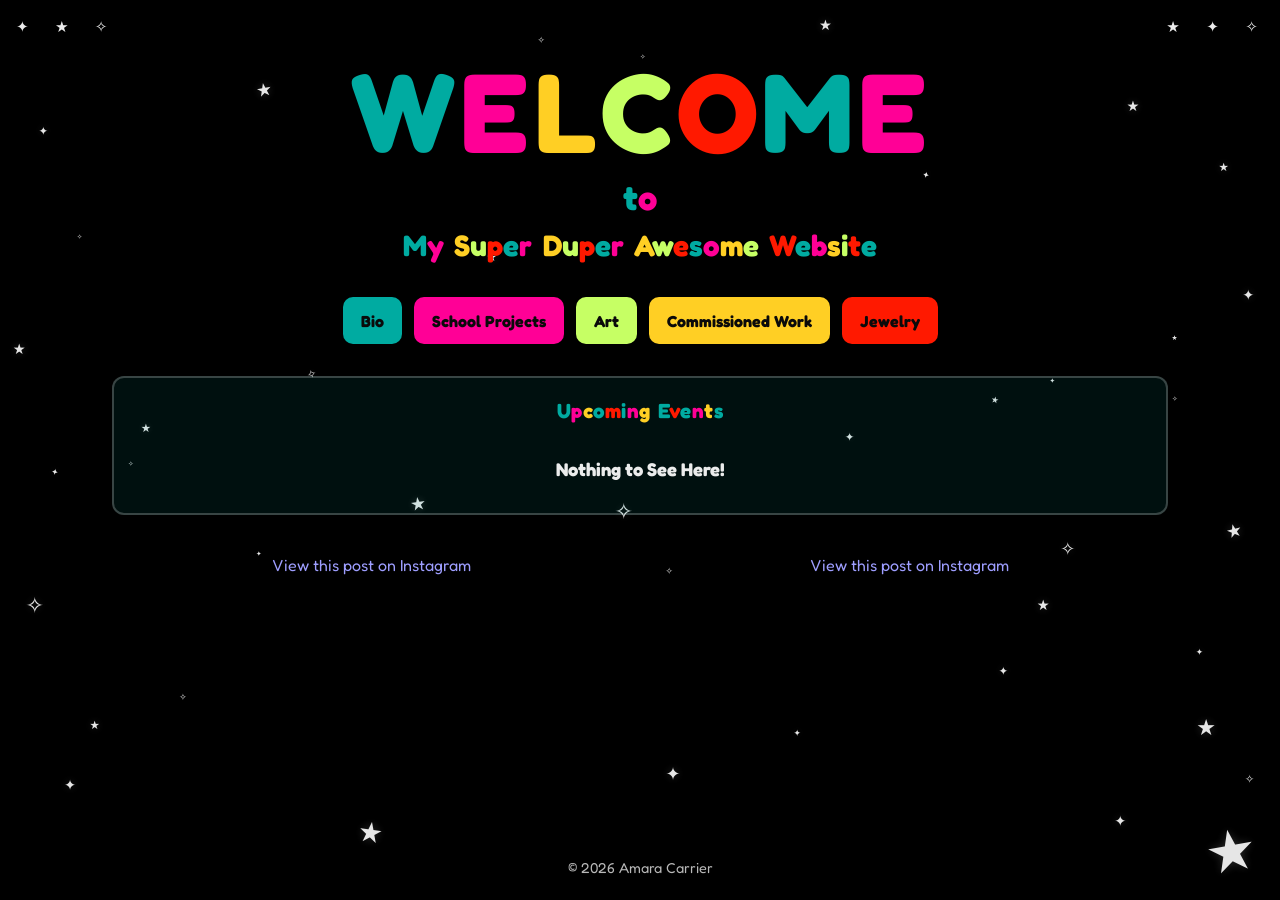
==== commit ec25945a: "stuff" ====
--- a/index.html
+++ b/index.html
@@ -86,72 +86,11 @@
     </a>
 
     <div class="events-stack">
-    <!--
-      Events: edit the text inside each <li>, or copy an entire <li class="events-tile__item">…</li>
-      block to add a row. Use <time datetime="YYYY-MM-DD"> for the machine-readable date (helps calendars & SEO).
-    -->
     <section class="events-tile" aria-labelledby="events-heading">
-      <h2 id="events-heading" class="events-tile__heading rainbow-chars" aria-label="Upcoming events">
-        <span>U</span><span>p</span><span>c</span><span>o</span><span>m</span><span>i</span><span>n</span><span>g</span><span class="rainbow-chars__gap" aria-hidden="true"> </span><span>e</span><span>v</span><span>e</span><span>n</span><span>t</span><span>s</span>
+      <h2 id="events-heading" class="events-tile__heading rainbow-chars" aria-label="Upcoming Events">
+        <span>U</span><span>p</span><span>c</span><span>o</span><span>m</span><span>i</span><span>n</span><span>g</span><span class="rainbow-chars__gap" aria-hidden="true"> </span><span>E</span><span>v</span><span>e</span><span>n</span><span>t</span><span>s</span>
       </h2>
-      <ul class="events-tile__list">
-        <li class="events-tile__item">
-          <time class="events-tile__when" datetime="2026-04-19">
-            <span class="events-tile__month">Apr</span>
-            <span class="events-tile__day">19</span>
-            <span class="events-tile__year">2026</span>
-          </time>
-          <div class="events-tile__detail">
-            <a
-              class="events-tile__event-name events-tile__event-link"
-              href="https://www.instagram.com/p/DWj-ktWEsxW/?img_index=1"
-              target="_blank"
-              rel="noopener noreferrer"
-              >Trinkets &amp; Craft Market</a
-            >
-            <span class="events-tile__meta">866 Park Ave, San Jose</span>
-            <span class="events-tile__meta">2–6pm</span>
-          </div>
-        </li>
-        <li class="events-tile__item">
-          <time class="events-tile__when" datetime="2026-05-09">
-            <span class="events-tile__month">May</span>
-            <span class="events-tile__day">9</span>
-            <span class="events-tile__year">2026</span>
-          </time>
-          <div class="events-tile__detail">
-            <a
-              class="events-tile__event-name events-tile__event-link"
-              href="https://www.instagram.com/p/DVeIo_KjKlP/"
-              target="_blank"
-              rel="noopener noreferrer"
-              >The Far Far Away Market</a
-            >
-            <span class="events-tile__meta">866 Park Ave, San Jose</span>
-            <span class="events-tile__meta">2–6pm</span>
-          </div>
-        </li>
-        <li class="events-tile__item">
-          <time class="events-tile__when" datetime="2026-09-19">
-            <span class="events-tile__month">Sep</span>
-            <span class="events-tile__day">19</span>
-            <span class="events-tile__year">2026</span>
-          </time>
-          <div class="events-tile__detail">
-            <a
-              class="events-tile__event-name events-tile__event-link"
-              href="https://www.instagram.com/p/DWPsohwDwjr/?img_index=1"
-              target="_blank"
-              rel="noopener noreferrer"
-              >Anime Fan &amp; Fitness Festival</a
-            >
-            <span class="events-tile__meta"
-              >Christmas Hill Park, 7049 Miller Ave, Gilroy</span
-            >
-            <span class="events-tile__meta">10am–4pm</span>
-          </div>
-        </li>
-      </ul>
+      <p class="events-tile__empty">Nothing to See Here!</p>
     </section>
     </div>
 
--- a/styles.css
+++ b/styles.css
@@ -273,6 +273,33 @@
   vertical-align: middle;
 }
 
+/* Smooth image reveal once the file is decoded and painted */
+.js-img-fade .project-tile__figure,
+.js-img-fade .art-gallery__item,
+.js-img-fade .bio-about__portrait {
+  background: rgba(255, 255, 255, 0.08);
+  border-radius: 8px;
+}
+
+.js-img-fade img:not(#viewer-image) {
+  opacity: 0;
+  transform: scale(1.01);
+  transition: opacity 260ms ease-out, transform 260ms ease-out;
+  will-change: opacity, transform;
+}
+
+.js-img-fade img:not(#viewer-image).is-loaded {
+  opacity: 1;
+  transform: none;
+}
+
+@media (prefers-reduced-motion: reduce) {
+  .js-img-fade img:not(#viewer-image) {
+    transition: none;
+    transform: none;
+  }
+}
+
 .project-tile__figure figcaption {
   margin-top: 0.45rem;
   font-size: 0.88rem;
@@ -471,8 +498,20 @@
   border-radius: 8px;
 }
 
+.art-gallery__image--rotate-180 {
+  transform: rotate(180deg);
+}
+
 .art-gallery__item > a {
   display: block;
+}
+
+.art-gallery__caption {
+  margin-top: 0.5rem;
+  font-size: 0.95rem;
+  line-height: 1.45;
+  color: #fff6fb;
+  text-align: center;
 }
 
 .page-image-viewer .container.image-viewer {
@@ -486,6 +525,46 @@
   flex-direction: column;
   align-items: center;
   gap: 0.75rem;
+}
+
+.image-viewer__controls {
+  display: flex;
+  gap: 0.75rem;
+  align-self: center;
+  align-items: center;
+  background: rgba(18, 16, 34, 0.7);
+  border: 1px solid rgba(255, 255, 255, 0.15);
+  border-radius: 999px;
+  padding: 0.5rem 0.85rem;
+  width: min(560px, 92vw);
+  justify-content: center;
+  order: 2;
+}
+
+/* Author `display:flex` must not override the native `hidden` attribute */
+.image-viewer__controls[hidden] {
+  display: none !important;
+}
+
+.image-viewer__series-btn {
+  min-width: 2.75rem;
+  padding-inline: 0.65rem;
+  font-size: 1.15rem;
+  line-height: 1;
+}
+
+.image-viewer__series-btn:disabled {
+  opacity: 0.45;
+  cursor: not-allowed;
+}
+
+.image-viewer__series-count {
+  min-width: 3.5rem;
+  font-size: 0.88rem;
+  font-weight: 700;
+  color: #e9fdfb;
+  text-align: center;
+  font-variant-numeric: tabular-nums;
 }
 
 .image-viewer__stage {
@@ -987,6 +1066,15 @@
   color: var(--c-teal);
 }
 
+.events-tile__empty {
+  margin: 0;
+  padding: 0.75rem 0.5rem 0.25rem;
+  text-align: center;
+  font-size: clamp(1rem, 2.4vw, 1.15rem);
+  font-weight: 700;
+  color: var(--text);
+}
+
 .events-tile__list {
   margin: 0;
   padding: 0;
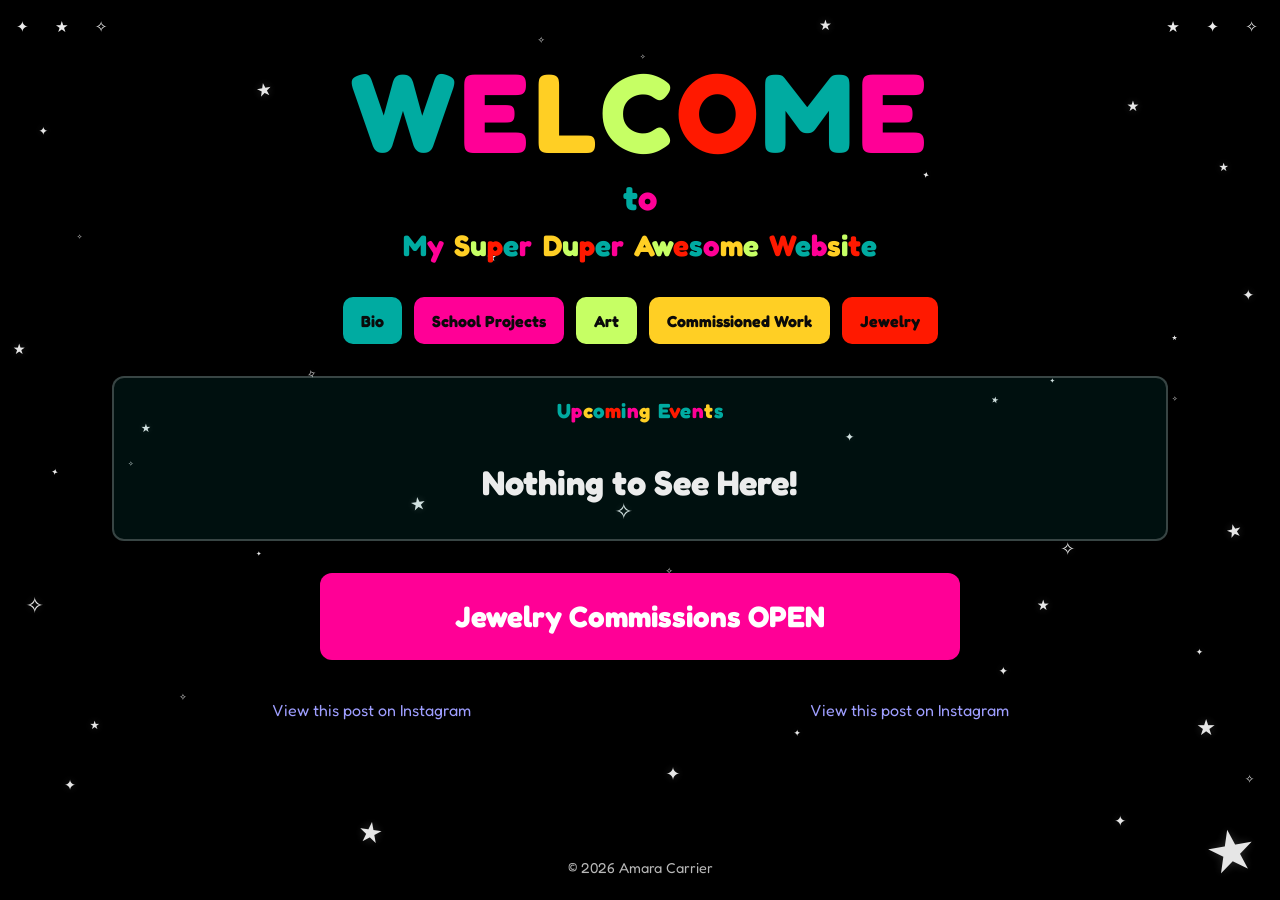
==== commit 828600bb: "x" ====
--- a/index.html
+++ b/index.html
@@ -94,6 +94,14 @@
     </section>
     </div>
 
+    <a
+      class="btn commissions-open"
+      href="https://docs.google.com/forms/d/e/1FAIpQLSc54bVjoV9FJHHuXFUKPJSoiANOfOkLlCIHvMtkUtqiHVnwTQ/viewform?usp=header"
+      target="_blank"
+      rel="noopener noreferrer"
+      >Jewelry Commissions OPEN</a
+    >
+
     <section class="instagram-section" aria-label="Instagram posts">
       <div class="instagram-row">
         <div class="instagram-embed">
--- a/styles.css
+++ b/styles.css
@@ -634,6 +634,18 @@
   margin-top: 0;
 }
 
+a.commissions-open {
+  align-self: center;
+  margin-top: 0;
+  width: min(100%, 40rem);
+  padding: 1.45rem 2rem;
+  border-radius: 12px;
+  background: var(--c-pink);
+  color: #fff;
+  text-align: center;
+  font-size: clamp(1.3rem, 3.2vw, 1.85rem);
+}
+
 .events-stack .events-tile {
   margin-top: 0;
   position: relative;
@@ -948,6 +960,63 @@
   margin-top: 0;
 }
 
+.school-subnav.btn-row {
+  flex-direction: column;
+  align-items: center;
+  margin-top: 1.35rem;
+  margin-bottom: 0.35rem;
+}
+
+.school-subnav .btn {
+  width: min(100%, 26rem);
+  text-align: center;
+  cursor: pointer;
+  font: inherit;
+  font-weight: 700;
+  font-size: 1rem;
+  line-height: 1.3;
+}
+
+.school-subnav.btn-row a.btn:nth-of-type(1) {
+  background: var(--c-teal);
+}
+
+.school-subnav.btn-row a.btn:nth-of-type(2) {
+  background: var(--c-pink);
+}
+
+.school-target {
+  position: absolute;
+  width: 1px;
+  height: 1px;
+  overflow: hidden;
+  scroll-margin-top: 4.75rem;
+}
+
+.school-subnav a[href="#sjsu"] {
+  box-shadow: 0 0 0 3px #fff, 0 6px 18px rgba(0, 0, 0, 0.35);
+}
+
+body:has(#delta:target) .school-subnav a[href="#sjsu"] {
+  box-shadow: none;
+}
+
+body:has(#delta:target) .school-subnav a[href="#delta"] {
+  box-shadow: 0 0 0 3px #fff, 0 6px 18px rgba(0, 0, 0, 0.35);
+}
+
+#delta-projects {
+  display: none;
+}
+
+body:has(#delta:target) #sjsu-projects {
+  display: none;
+}
+
+body:has(#delta:target) #delta-projects {
+  display: block;
+}
+
 footer {
   margin-top: 1.5rem;
   font-size: 0.9rem;
@@ -1070,7 +1139,7 @@
   margin: 0;
   padding: 0.75rem 0.5rem 0.25rem;
   text-align: center;
-  font-size: clamp(1rem, 2.4vw, 1.15rem);
+  font-size: clamp(1.65rem, 4.2vw, 2.15rem);
   font-weight: 700;
   color: var(--text);
 }
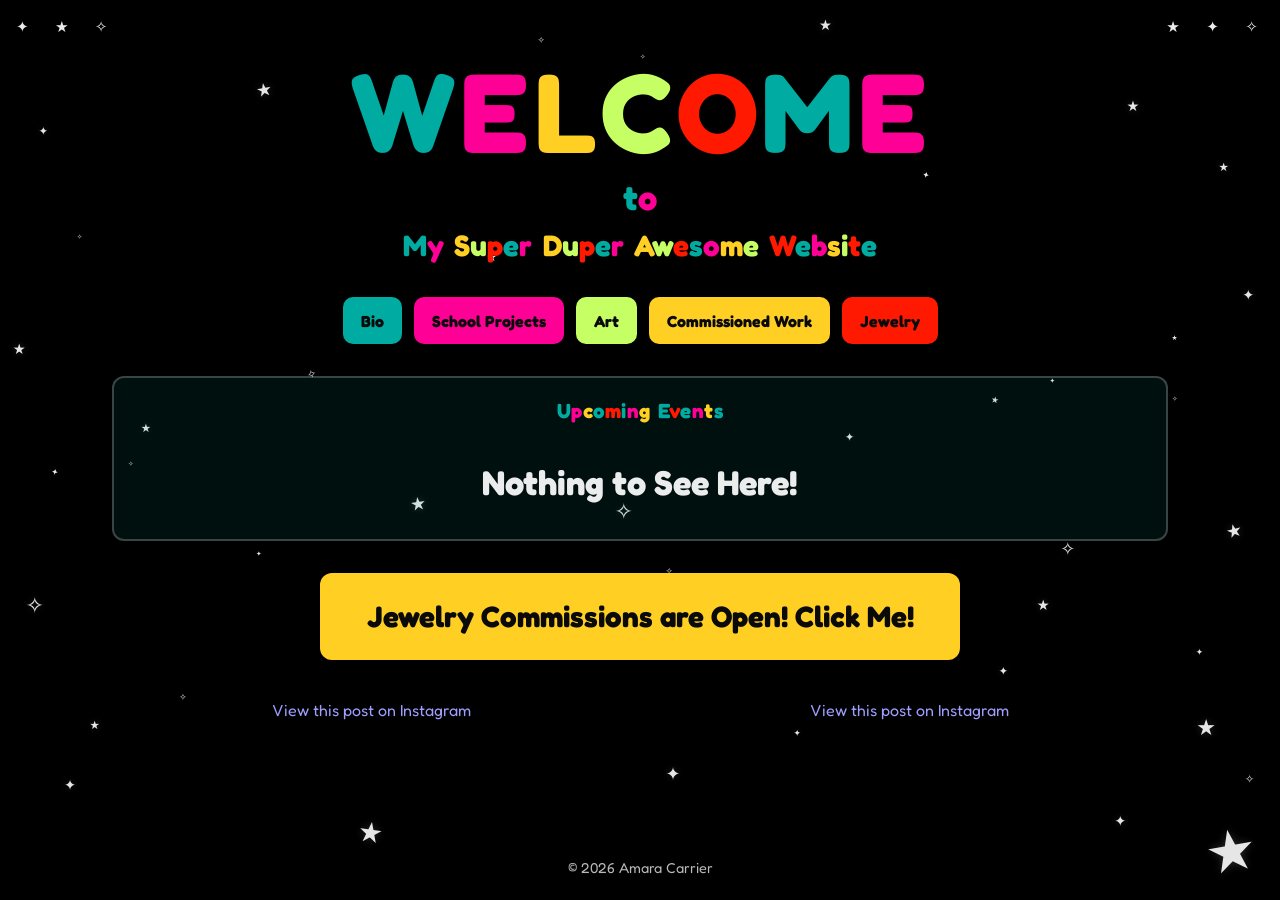
==== commit 778407ab: "tile" ====
--- a/index.html
+++ b/index.html
@@ -99,7 +99,7 @@
       href="https://docs.google.com/forms/d/e/1FAIpQLSc54bVjoV9FJHHuXFUKPJSoiANOfOkLlCIHvMtkUtqiHVnwTQ/viewform?usp=header"
       target="_blank"
       rel="noopener noreferrer"
-      >Jewelry Commissions OPEN</a
+      >Jewelry Commissions are Open! Click Me!</a
     >
 
     <section class="instagram-section" aria-label="Instagram posts">
@@ -107,7 +107,7 @@
         <div class="instagram-embed">
           <blockquote
             class="instagram-media"
-            data-instgrm-permalink="https://www.instagram.com/p/DRWEivnETKC/?utm_source=ig_embed&amp;utm_campaign=loading"
+            data-instgrm-permalink="https://www.instagram.com/p/DY3Uny3FL3i/?utm_source=ig_embed&amp;utm_campaign=loading"
             data-instgrm-version="14"
             style="
               background: transparent;
@@ -123,7 +123,7 @@
             "
           >
             <a
-              href="https://www.instagram.com/p/DRWEivnETKC/?utm_source=ig_embed&amp;utm_campaign=loading"
+              href="https://www.instagram.com/p/DY3Uny3FL3i/?utm_source=ig_embed&amp;utm_campaign=loading"
               target="_blank"
               rel="noopener noreferrer"
               style="
@@ -141,7 +141,7 @@
         <div class="instagram-embed">
           <blockquote
             class="instagram-media"
-            data-instgrm-permalink="https://www.instagram.com/p/DH9IQirxoFz/?utm_source=ig_embed&amp;utm_campaign=loading"
+            data-instgrm-permalink="https://www.instagram.com/p/DXY_G4PFWBY/?utm_source=ig_embed&amp;utm_campaign=loading"
             data-instgrm-version="14"
             style="
               background: transparent;
@@ -157,7 +157,7 @@
             "
           >
             <a
-              href="https://www.instagram.com/p/DH9IQirxoFz/?utm_source=ig_embed&amp;utm_campaign=loading"
+              href="https://www.instagram.com/p/DXY_G4PFWBY/?utm_source=ig_embed&amp;utm_campaign=loading"
               target="_blank"
               rel="noopener noreferrer"
               style="
--- a/styles.css
+++ b/styles.css
@@ -640,10 +640,39 @@
   width: min(100%, 40rem);
   padding: 1.45rem 2rem;
   border-radius: 12px;
-  background: var(--c-pink);
-  color: #fff;
+  background: var(--c-yellow);
+  color: #0a0a0a;
   text-align: center;
   font-size: clamp(1.3rem, 3.2vw, 1.85rem);
+}
+
+@keyframes commissions-shake {
+  0%,
+  100% {
+    transform: translateX(0) rotate(0deg);
+  }
+  20% {
+    transform: translateX(-5px) rotate(-1.2deg);
+  }
+  40% {
+    transform: translateX(5px) rotate(1.2deg);
+  }
+  60% {
+    transform: translateX(-3px) rotate(-0.7deg);
+  }
+  80% {
+    transform: translateX(3px) rotate(0.7deg);
+  }
+}
+
+a.commissions-open:hover {
+  animation: commissions-shake 0.45s ease-in-out 2;
+}
+
+@media (prefers-reduced-motion: reduce) {
+  a.commissions-open:hover {
+    animation: none;
+  }
 }
 
 .events-stack .events-tile {
